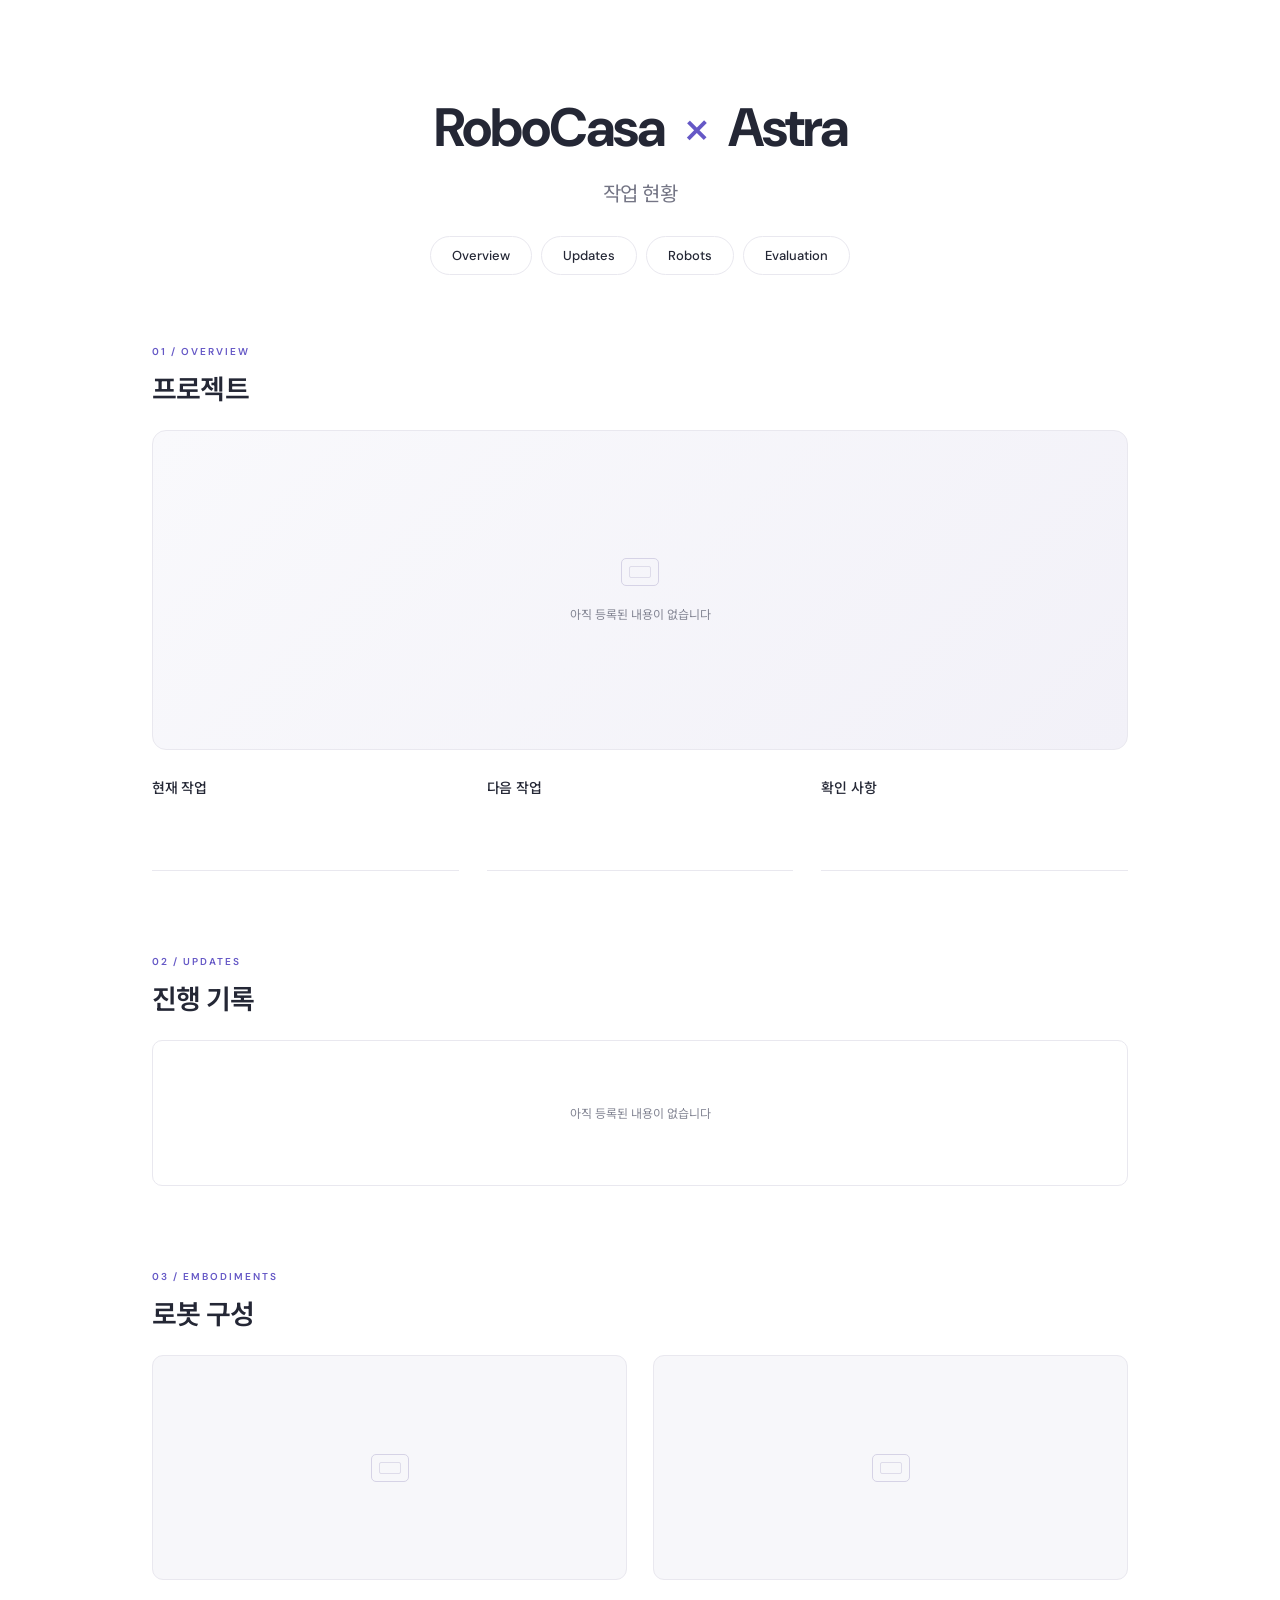
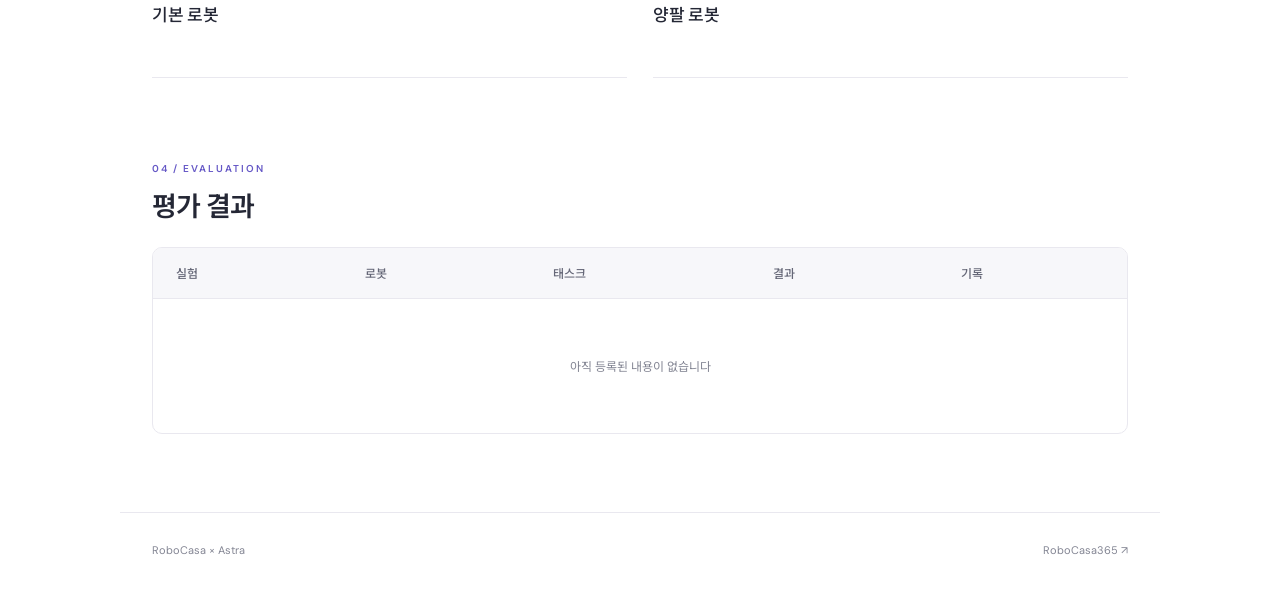
==== status-page/index.html @ a6c5f1e1 "Add empty RoboCasa Astra status page" ====
<!doctype html>
<html lang="ko">
<head>
  <meta charset="utf-8">
  <meta name="viewport" content="width=device-width, initial-scale=1">
  <meta name="color-scheme" content="light">
  <title>RoboCasa × Astra · 작업 현황</title>
  <link rel="stylesheet" href="style.css">
</head>
<body>
  <a class="skip" href="#overview">본문으로 이동</a>
  <header class="hero">
    <div class="wordmark">RoboCasa <span>×</span> Astra</div>
    <h1>작업 현황</h1>
    <nav aria-label="페이지 탐색">
      <a href="#overview">Overview</a><a href="#updates">Updates</a><a href="#robots">Robots</a><a href="#evaluation">Evaluation</a>
    </nav>
  </header>
  <main>
    <section id="overview" aria-labelledby="overview-title">
      <div class="section-head"><span class="eyebrow">01 / OVERVIEW</span><h2 id="overview-title">프로젝트</h2></div>
      <div class="showcase empty" aria-label="프로젝트 미디어 영역, 비어 있음"><div class="frame-mark" aria-hidden="true"></div><span>아직 등록된 내용이 없습니다</span></div>
      <div class="summary-grid">
        <article><h3>현재 작업</h3><div class="blank" aria-label="비어 있음"></div></article>
        <article><h3>다음 작업</h3><div class="blank" aria-label="비어 있음"></div></article>
        <article><h3>확인 사항</h3><div class="blank" aria-label="비어 있음"></div></article>
      </div>
    </section>
    <section id="updates" aria-labelledby="updates-title">
      <div class="section-head"><span class="eyebrow">02 / UPDATES</span><h2 id="updates-title">진행 기록</h2></div>
      <div class="empty timeline" aria-label="진행 기록, 비어 있음"><span>아직 등록된 내용이 없습니다</span></div>
    </section>
    <section id="robots" aria-labelledby="robots-title">
      <div class="section-head"><span class="eyebrow">03 / EMBODIMENTS</span><h2 id="robots-title">로봇 구성</h2></div>
      <div class="robot-grid">
        <article class="robot"><div class="robot-media empty" aria-label="기본 로봇 미디어, 비어 있음"><div class="frame-mark" aria-hidden="true"></div></div><h3>기본 로봇</h3><div class="blank" aria-label="비어 있음"></div></article>
        <article class="robot"><div class="robot-media empty" aria-label="양팔 로봇 미디어, 비어 있음"><div class="frame-mark" aria-hidden="true"></div></div><h3>양팔 로봇</h3><div class="blank" aria-label="비어 있음"></div></article>
      </div>
    </section>
    <section id="evaluation" aria-labelledby="evaluation-title">
      <div class="section-head"><span class="eyebrow">04 / EVALUATION</span><h2 id="evaluation-title">평가 결과</h2></div>
      <div class="table-wrap"><table><caption class="sr-only">평가 결과, 아직 등록된 내용 없음</caption><thead><tr><th scope="col">실험</th><th scope="col">로봇</th><th scope="col">태스크</th><th scope="col">결과</th><th scope="col">기록</th></tr></thead><tbody><tr><td colspan="5">아직 등록된 내용이 없습니다</td></tr></tbody></table></div>
    </section>
  </main>
  <footer><span>RoboCasa × Astra</span><a href="https://robocasa.ai/" target="_blank" rel="noopener noreferrer">RoboCasa365 ↗</a></footer>
</body>
</html>
---- status-page/style.css ----
@import url('https://fonts.googleapis.com/css2?family=DM+Sans:wght@400;500;600;700&family=Noto+Sans+KR:wght@400;500;600;700&display=swap');
:root{--ink:#242735;--muted:#838593;--accent:#6558c6;--line:#e9e8ef;--wash:#f7f7fa}
*{box-sizing:border-box}html{scroll-behavior:smooth;scroll-padding-top:32px}body{margin:0;background:#fff;color:var(--ink);font-family:'DM Sans','Noto Sans KR',sans-serif;-webkit-font-smoothing:antialiased}a{color:inherit;text-decoration:none}a:focus-visible{outline:3px solid var(--accent);outline-offset:5px}.skip{position:absolute;left:20px;top:-60px;background:#fff;padding:12px;z-index:2}.skip:focus{top:12px}.hero{text-align:center;padding:92px 24px 64px}.wordmark{font-size:clamp(32px,5vw,54px);letter-spacing:-2px;font-weight:700}.wordmark span{color:var(--accent);font-weight:400;margin:0 9px}h1{font-size:20px;font-weight:400;color:#747585;margin:15px 0 29px;letter-spacing:-.5px}nav{display:flex;justify-content:center;gap:9px;flex-wrap:wrap}nav a{border:1px solid var(--line);padding:10px 21px;border-radius:30px;font-size:13px;font-weight:500;transition:background .15s,color .15s}nav a:hover{background:var(--accent);color:white;border-color:var(--accent)}main{max-width:1040px;margin:auto;padding:0 32px}section{margin-bottom:78px}.section-head{margin-bottom:23px}.eyebrow{font-size:10px;font-weight:600;letter-spacing:2px;color:var(--accent)}h2{font-size:27px;font-weight:600;letter-spacing:-.8px;margin:8px 0 0}h3{font-size:14px;font-weight:500;letter-spacing:-.2px;margin:0 0 15px}.empty{display:flex;align-items:center;justify-content:center;flex-direction:column;background:var(--wash);border:1px solid var(--line);color:var(--muted)}.empty span{font-size:12px}.showcase{height:320px;border-radius:14px;gap:19px;background:linear-gradient(135deg,#f9f9fc,#f2f1f8)}.frame-mark{height:28px;width:38px;border:1px solid #d6d3e6;border-radius:5px;position:relative}.frame-mark:after{content:'';position:absolute;inset:7px;border:1px solid #dedcea;border-radius:2px}.summary-grid{display:grid;grid-template-columns:repeat(3,1fr);gap:28px;margin-top:27px}.summary-grid article{border-bottom:1px solid var(--line);padding:0 0 22px}.blank{height:36px}.timeline{height:146px;background:white;border-radius:10px}.robot-grid{display:grid;grid-template-columns:1fr 1fr;gap:26px}.robot-media{height:225px;border-radius:11px;margin-bottom:21px}.robot{border-bottom:1px solid var(--line)}.robot h3{font-size:17px}.table-wrap{overflow-x:auto;border:1px solid var(--line);border-radius:10px}table{border-collapse:collapse;width:100%;min-width:500px;text-align:left;font-size:12px}th{padding:16px 23px;font-weight:500;background:var(--wash);color:#656777;border-bottom:1px solid var(--line)}td{height:134px;text-align:center;color:var(--muted)}footer{max-width:1040px;margin:0 auto;padding:30px 32px 45px;border-top:1px solid var(--line);display:flex;justify-content:space-between;font-size:11px;color:var(--muted)}footer a:hover{color:var(--accent)}.sr-only{position:absolute;width:1px;height:1px;padding:0;margin:-1px;overflow:hidden;clip:rect(0,0,0,0);white-space:nowrap;border:0}@media(max-width:600px){.hero{padding:62px 20px 46px}.wordmark{letter-spacing:-1.4px}main{padding:0 20px}.showcase{height:230px}.summary-grid{gap:14px}h3{font-size:12px}section{margin-bottom:54px}.robot-grid{grid-template-columns:1fr}.robot-media{height:210px}h2{font-size:24px}footer{margin:0 20px;padding:25px 0 32px}nav a{padding:9px 15px}}@media(prefers-reduced-motion:reduce){html{scroll-behavior:auto}nav a{transition:none}}
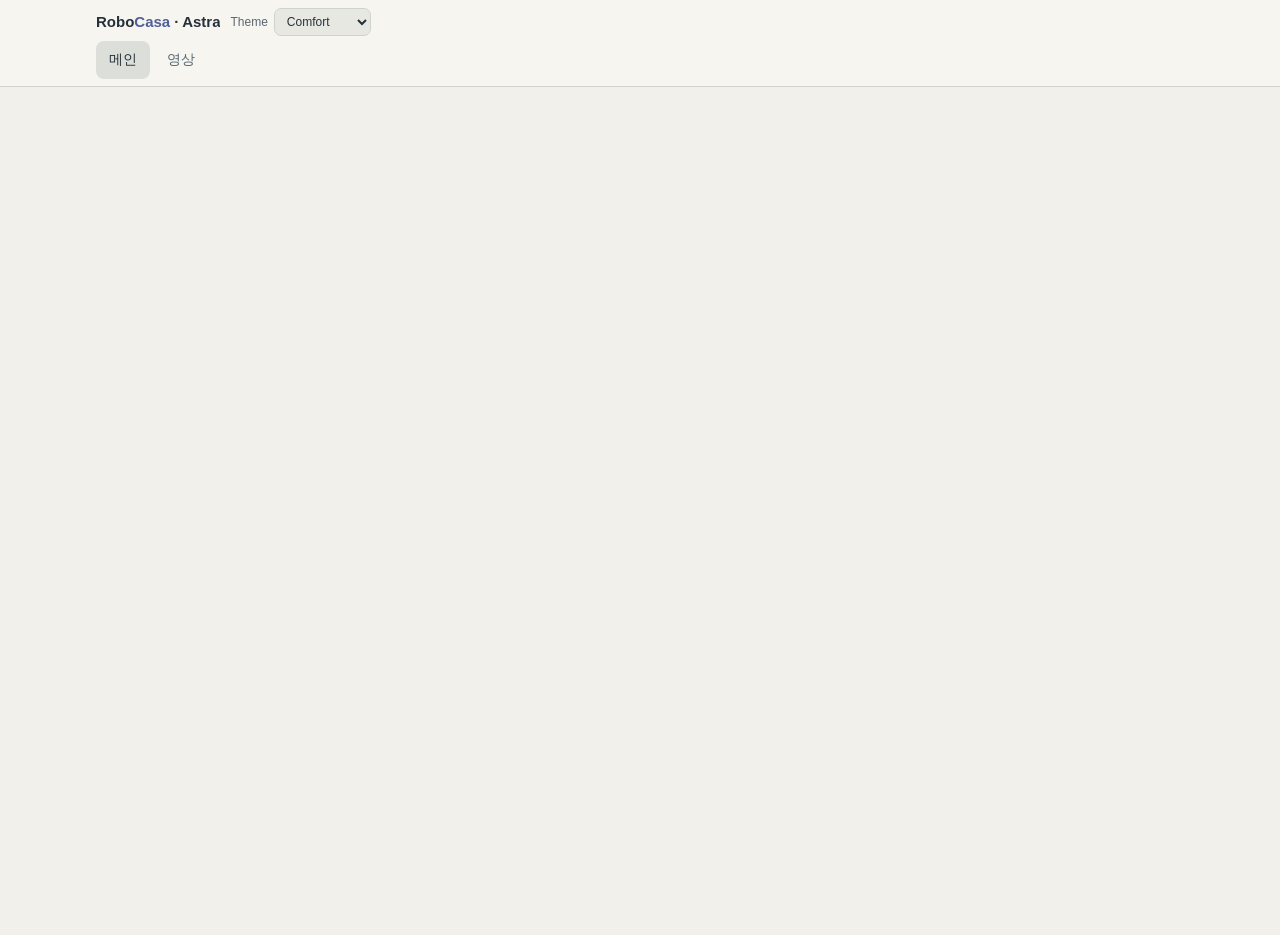
==== commit 79b30c7b: "Use existing user RoboCasa tracking page template" ====
--- a/status-page/index.html
+++ b/status-page/index.html
@@ -1,47 +1,23 @@
-<!doctype html>
+<!DOCTYPE html>
 <html lang="ko">
 <head>
-  <meta charset="utf-8">
-  <meta name="viewport" content="width=device-width, initial-scale=1">
-  <meta name="color-scheme" content="light">
-  <title>RoboCasa × Astra · 작업 현황</title>
-  <link rel="stylesheet" href="style.css">
+<meta charset="utf-8">
+<meta name="viewport" content="width=device-width, initial-scale=1">
+<title>RoboCasa · Astra | 메인</title>
+<link rel="stylesheet" href="assets/site.css">
+<link rel="stylesheet" href="style.css">
+<script src="assets/theme.js"></script>
 </head>
 <body>
-  <a class="skip" href="#overview">본문으로 이동</a>
-  <header class="hero">
-    <div class="wordmark">RoboCasa <span>×</span> Astra</div>
-    <h1>작업 현황</h1>
-    <nav aria-label="페이지 탐색">
-      <a href="#overview">Overview</a><a href="#updates">Updates</a><a href="#robots">Robots</a><a href="#evaluation">Evaluation</a>
-    </nav>
-  </header>
-  <main>
-    <section id="overview" aria-labelledby="overview-title">
-      <div class="section-head"><span class="eyebrow">01 / OVERVIEW</span><h2 id="overview-title">프로젝트</h2></div>
-      <div class="showcase empty" aria-label="프로젝트 미디어 영역, 비어 있음"><div class="frame-mark" aria-hidden="true"></div><span>아직 등록된 내용이 없습니다</span></div>
-      <div class="summary-grid">
-        <article><h3>현재 작업</h3><div class="blank" aria-label="비어 있음"></div></article>
-        <article><h3>다음 작업</h3><div class="blank" aria-label="비어 있음"></div></article>
-        <article><h3>확인 사항</h3><div class="blank" aria-label="비어 있음"></div></article>
-      </div>
-    </section>
-    <section id="updates" aria-labelledby="updates-title">
-      <div class="section-head"><span class="eyebrow">02 / UPDATES</span><h2 id="updates-title">진행 기록</h2></div>
-      <div class="empty timeline" aria-label="진행 기록, 비어 있음"><span>아직 등록된 내용이 없습니다</span></div>
-    </section>
-    <section id="robots" aria-labelledby="robots-title">
-      <div class="section-head"><span class="eyebrow">03 / EMBODIMENTS</span><h2 id="robots-title">로봇 구성</h2></div>
-      <div class="robot-grid">
-        <article class="robot"><div class="robot-media empty" aria-label="기본 로봇 미디어, 비어 있음"><div class="frame-mark" aria-hidden="true"></div></div><h3>기본 로봇</h3><div class="blank" aria-label="비어 있음"></div></article>
-        <article class="robot"><div class="robot-media empty" aria-label="양팔 로봇 미디어, 비어 있음"><div class="frame-mark" aria-hidden="true"></div></div><h3>양팔 로봇</h3><div class="blank" aria-label="비어 있음"></div></article>
-      </div>
-    </section>
-    <section id="evaluation" aria-labelledby="evaluation-title">
-      <div class="section-head"><span class="eyebrow">04 / EVALUATION</span><h2 id="evaluation-title">평가 결과</h2></div>
-      <div class="table-wrap"><table><caption class="sr-only">평가 결과, 아직 등록된 내용 없음</caption><thead><tr><th scope="col">실험</th><th scope="col">로봇</th><th scope="col">태스크</th><th scope="col">결과</th><th scope="col">기록</th></tr></thead><tbody><tr><td colspan="5">아직 등록된 내용이 없습니다</td></tr></tbody></table></div>
-    </section>
-  </main>
-  <footer><span>RoboCasa × Astra</span><a href="https://robocasa.ai/" target="_blank" rel="noopener noreferrer">RoboCasa365 ↗</a></footer>
+<a class="skip" href="#content">본문으로 이동</a>
+<header>
+  <nav class="nav">
+    <div class="brand">Robo<span>Casa</span> · Astra</div>
+    <div class="nav-tabs" aria-label="페이지 탭"><a href="index.html" class="active" aria-current="page">메인</a><a href="videos.html">영상</a></div>
+  </nav>
+</header>
+<main id="content" class="wrap" aria-label="메인, 내용 준비 전">
+  <section class="tab active" aria-label="비어 있는 메인 영역"></section>
+</main>
 </body>
 </html>
--- a/status-page/assets/site.css
+++ b/status-page/assets/site.css
@@ -0,0 +1,213 @@
+@import url("theme.css");
+  *{box-sizing:border-box}
+  body{margin:0;background:var(--bg);color:var(--tx);font:15px/1.55 -apple-system,BlinkMacSystemFont,"Segoe UI",Roboto,sans-serif;overflow-x:hidden}
+  /* top bar */
+  header{position:sticky;top:0;z-index:10;background:var(--header);border-bottom:1px solid var(--bd);backdrop-filter:blur(6px)}
+  .nav{max-width:1120px;margin:0 auto;display:grid;grid-template-columns:auto minmax(0,1fr) auto auto;align-items:center;gap:8px;padding:0 16px;height:52px}
+  .brand{font-weight:700;font-size:15px;margin-right:6px;white-space:nowrap}
+  .brand span{color:var(--acc)}
+  .nav-tabs{display:flex;align-items:center;gap:4px;min-width:0;white-space:nowrap}
+  .nav button{background:none;border:none;color:var(--dim);font:inherit;font-size:14px;padding:8px 13px;border-radius:8px;cursor:pointer}
+  .nav button:hover{color:var(--tx);background:var(--surface-hover)}
+  .nav button.active{color:var(--tx);background:var(--surface-active)}
+  .nav-tabs>a{color:var(--dim);text-decoration:none;font-size:13px;padding:8px 10px;border-radius:8px}
+  .nav-tabs>a:hover{color:var(--tx);background:var(--surface-hover)}
+  .live{margin-left:auto;font-size:12px;color:var(--dim);display:flex;align-items:center;gap:6px}
+  .dot{width:8px;height:8px;border-radius:50%;background:var(--run);box-shadow:0 0 8px var(--run);animation:pulse 1.6s infinite}
+  @keyframes pulse{50%{opacity:.4}}
+  /* layout */
+  .wrap{max-width:960px;margin:0 auto;padding:24px 16px 70px}
+  .tab{display:none;scroll-margin-top:120px}.tab.active{display:block}
+  h1{font-size:21px;margin:0 0 16px}
+  .card{background:var(--card);border:1px solid var(--bd);border-radius:12px;padding:18px 20px;margin:14px 0}
+  h2{font-size:16px;margin:0 0 12px;padding-bottom:8px;border-bottom:1px solid var(--bd)}
+  table{width:100%;border-collapse:collapse;font-size:14px}
+  th,td{text-align:left;padding:7px 10px;border-bottom:1px solid var(--bd);vertical-align:top}
+  th{color:var(--dim);font-weight:600;font-size:12px;text-transform:uppercase;letter-spacing:.03em}
+  tr:last-child td{border-bottom:none}
+  code{background:var(--surface-deep);border:1px solid var(--bd);border-radius:5px;padding:1px 6px;font-size:12px;color:var(--code-tx)}
+  .badge{display:inline-block;font-size:12px;font-weight:600;padding:2px 9px;border-radius:20px;white-space:nowrap}
+  .b-ok{background:var(--ok-soft);color:var(--ok)}
+  .b-run{background:var(--run-soft);color:var(--run)}
+  .b-wait{background:var(--wait-soft);color:var(--wait)}
+  .b-rev{background:var(--rev-soft);color:var(--rev)}
+  .b-blk{background:var(--red-soft);color:var(--red)}
+  .kpi{display:flex;gap:12px;flex-wrap:wrap;margin:6px 0}
+  .kpi div{flex:1;min-width:120px;background:var(--surface-deep);border:1px solid var(--bd);border-radius:9px;padding:12px}
+  .kpi .n{font-size:20px;font-weight:700}.kpi .l{font-size:12px;color:var(--dim)}
+  ul{margin:6px 0;padding-left:20px}li{margin:3px 0}
+  .now{border-left:3px solid var(--run)}
+  .grid{display:grid;grid-template-columns:repeat(auto-fill,minmax(280px,1fr));gap:14px}
+  video{width:100%;border-radius:8px;background:var(--video-bg);display:block}
+  .vcap{font-size:13px;margin:8px 0 2px}
+  .vsub{font-size:12px;color:var(--dim)}
+  .ok{color:var(--ok)}.no{color:var(--red)}
+  .dim{color:var(--dim);font-size:13px}
+  .foot{color:var(--dim);font-size:12px;margin-top:26px;text-align:center}
+  a{color:var(--rev)}
+  .filt{background:var(--surface-deep);border:1px solid var(--bd);color:var(--dim);font:inherit;font-size:13px;padding:8px 14px;border-radius:8px;cursor:pointer}
+  .filt.active{background:var(--surface-active);color:var(--tx);border-color:var(--acc)}
+  .bar{display:inline-block;height:7px;border-radius:4px;background:var(--acc);vertical-align:middle;margin-right:7px}
+  .sr{font-variant-numeric:tabular-nums}
+  th.sort{cursor:pointer;user-select:none}
+  th.sort:hover{color:var(--tx)}
+  th.sort .ar{opacity:.5;font-size:10px;margin-left:3px}
+  .item{display:flex;align-items:flex-start;gap:10px;padding:9px 0;border-bottom:1px solid var(--bd)}
+  .item:last-child{border-bottom:none}
+  .item .tt{flex:1}
+  .item .nt{font-size:12px;color:var(--dim);margin-top:2px}
+  .chk{width:16px;height:16px;border:1.5px solid var(--dim);border-radius:5px;margin-top:2px;flex:none}
+  .chk.on{background:var(--ok);border-color:var(--ok)}
+  .rl-tabs{display:flex;gap:8px;margin-bottom:6px;flex-wrap:wrap}
+  .rl-tabs button{background:var(--surface-deep);border:1px solid var(--bd);color:var(--dim);font:inherit;font-size:13px;padding:6px 14px;border-radius:8px;cursor:pointer}
+  .rl-tabs button.active{background:var(--surface-active);color:var(--tx);border-color:var(--acc)}
+  .rl-view{display:grid;grid-template-columns:1.3fr 1fr;gap:20px}
+  @media(max-width:720px){.rl-view{grid-template-columns:1fr}}
+  .rl-rewardbox{background:var(--surface-deep);border:1px solid var(--bd);border-radius:10px;padding:12px 14px;margin-bottom:12px}
+  .rl-cum{font-size:30px;font-weight:700;font-variant-numeric:tabular-nums}
+  .rl-pred{width:100%;border-collapse:collapse}
+  .rl-pred td{padding:5px 6px;border-bottom:1px solid var(--bd);font-size:13px}
+  .rl-pred td:last-child{text-align:right;font-variant-numeric:tabular-nums}
+  .pt{color:var(--ok);font-weight:600}.pf{color:var(--dim)}
+  .fire{color:var(--run);font-weight:600}
+  .tgt{display:flex;align-items:center;gap:8px;padding:4px 0;font-size:13px}
+  .tgt .tk{width:15px;height:15px;border:1.5px solid var(--dim);border-radius:5px;flex:none}
+  .tgt .tk.on{background:var(--ok);border-color:var(--ok)}
+  .tgt .tb{margin-left:auto;color:var(--dim);font-variant-numeric:tabular-nums}
+
+  /* RL training design */
+  .section-head{display:flex;align-items:center;justify-content:space-between;gap:12px;border-bottom:1px solid var(--bd);padding-bottom:9px;margin-bottom:16px}
+  .section-head h2{border:0;padding:0;margin:0}
+  .arch-stack{max-width:720px;margin:0 auto 24px;display:flex;flex-direction:column;align-items:center}
+  .arch-node{width:100%;border:1px solid var(--line-strong);background:var(--surface);border-radius:10px;padding:13px 16px;display:grid;gap:2px;text-align:center}
+  .arch-node strong{font-size:16px}.arch-node>span:last-child{color:var(--dim);font-size:13px}
+  .arch-kicker{text-transform:uppercase;letter-spacing:.09em;font-size:10px;color:var(--acc)}
+  .arch-planner{border-color:var(--acc);background:var(--planner-bg)}
+  .arch-manager{border-color:var(--line-strong)}.arch-adapter{border-color:var(--acc);background:var(--accent-soft)}
+  .arch-world{border-color:var(--line-strong)}
+  .arch-arrow{height:50px;display:flex;flex-direction:column;justify-content:center;align-items:center;color:var(--acc);font-size:17px}
+  .arch-arrow span{font-size:11px;color:var(--dim);line-height:1.2}
+  .arch-pair{width:100%;display:grid;grid-template-columns:1fr 32px 1fr;align-items:center}.arch-plus{text-align:center;color:var(--acc);font-size:22px}
+  .arch-feedback{margin-top:12px;width:100%;padding:10px 14px;border:1px dashed var(--line-strong);border-radius:9px;color:var(--dim);font-size:13px;text-align:center}
+  .subhead{font-size:14px;margin:22px 0 10px;color:var(--subhead)}
+  .definition-grid{display:grid;grid-template-columns:repeat(2,minmax(0,1fr));gap:9px}
+  .definition-grid>div{border:1px solid var(--bd);border-radius:9px;padding:11px 12px;background:var(--surface);display:grid;gap:3px}
+  .definition-grid b{font-size:13px}.definition-grid span{font-size:12px;color:var(--dim)}
+  .task-flow{display:grid;grid-template-columns:repeat(3,minmax(0,1fr));gap:8px}
+  .task-flow>div{display:flex;gap:8px;align-items:flex-start;border:1px solid var(--bd);border-radius:9px;padding:10px;background:var(--surface);font-size:12px}
+  .task-flow i{font-style:normal;width:20px;height:20px;border-radius:50%;display:grid;place-items:center;background:var(--accent-soft);color:var(--accent-text);font-weight:700;flex:none}
+  .target-task{border-left:3px solid var(--acc);padding:12px 15px;background:var(--surface);border-radius:0 9px 9px 0;display:grid;gap:3px;margin-bottom:14px}
+  .target-task strong{font-size:17px}.target-task>span:last-child{color:var(--dim);font-size:13px}
+  .skill-grid{display:grid;grid-template-columns:repeat(3,minmax(0,1fr));gap:10px}
+  .skill-card{position:relative;border:1px solid var(--bd);border-radius:10px;padding:14px;background:var(--surface);min-width:0}
+  .skill-card h3{font-size:14px;margin:0 0 9px;padding-right:24px}.skill-card code{display:block;white-space:normal;line-height:1.45;margin-bottom:12px}
+  .skill-num{position:absolute;right:12px;top:10px;color:var(--dim);font-size:12px;font-weight:700}
+  .skill-card dl{margin:0;display:grid;grid-template-columns:54px 1fr;gap:6px 8px;font-size:12px}.skill-card dt{color:var(--acc);font-weight:600}.skill-card dd{margin:0;color:var(--dim)}
+  @media(max-width:720px){.definition-grid,.task-flow,.skill-grid{grid-template-columns:1fr}.arch-pair{grid-template-columns:1fr}.arch-plus{padding:7px}.section-head{align-items:flex-start}}
+
+  .contract-code{margin:0;background:var(--surface-deep);border:1px solid var(--bd);border-radius:9px;padding:14px 16px;overflow:auto;color:var(--code-tx);font:12px/1.55 ui-monospace,SFMono-Regular,Menlo,Consolas,monospace;white-space:pre}
+  .contract-code code{background:none;border:0;padding:0;color:inherit;font:inherit}
+  .skill-contract-grid{display:grid;gap:12px;margin-top:12px}
+  .skill-contract{border:1px solid var(--bd);border-radius:11px;background:var(--surface);padding:14px}
+  .contract-head{display:flex;justify-content:space-between;align-items:center;gap:12px;margin-bottom:10px}
+  .contract-head>div{display:flex;align-items:center;gap:9px}.contract-head h3{margin:0;font-size:15px}
+  .skill-num-inline{color:var(--acc);font-size:12px;font-weight:700}
+  .adapter-key{font:11px ui-monospace,SFMono-Regular,Menlo,Consolas,monospace;color:var(--accent-text);background:var(--accent-soft);padding:3px 8px;border-radius:20px;white-space:nowrap}
+  .implementation-note{margin-top:12px;padding:11px 13px;border:1px dashed var(--line-strong);border-radius:9px;color:var(--dim);font-size:12px}
+  .train-stage-grid{display:grid;grid-template-columns:repeat(2,minmax(0,1fr));gap:10px}
+  .train-stage{border:1px solid var(--bd);border-radius:10px;background:var(--surface);padding:14px}
+  .train-stage h3{font-size:14px;margin:0 0 8px}.train-stage p{font-size:12px;color:var(--dim);margin:0 0 8px}.train-stage ul{font-size:12px;color:var(--subhead);margin:0;padding-left:18px}
+  .train-gate{margin-top:12px;border-left:3px solid var(--ok);background:var(--surface);border-radius:0 9px 9px 0;padding:12px 14px}
+  .train-gate h3{font-size:14px;margin:0 0 6px}.train-gate p{font-size:12px;color:var(--dim);margin:0}
+  @media(max-width:720px){.train-stage-grid{grid-template-columns:1fr}}
+  .reference-strip{display:grid;grid-template-columns:repeat(4,minmax(0,1fr));gap:8px;margin:12px 0 18px}
+  .reference-chip{display:grid;gap:3px;padding:10px 12px;border:1px solid var(--bd);border-radius:9px;background:var(--surface);text-decoration:none}
+  .reference-chip b{font-size:12px;color:var(--tx)}.reference-chip span{font-size:11px;color:var(--dim)}
+  .schema-note{font-size:12px;color:var(--dim);margin:8px 0 0}
+  @media(max-width:720px){.reference-strip{grid-template-columns:1fr 1fr}}
+  .exp-controls{display:grid;grid-template-columns:2fr repeat(3,1fr);gap:8px;margin-bottom:14px}
+  .exp-controls input,.exp-controls select{width:100%;background:var(--surface-deep);border:1px solid var(--bd);border-radius:8px;color:var(--tx);padding:9px 11px;font:inherit;font-size:12px}
+  .exp-list-head,.exp-list-row{display:grid;grid-template-columns:150px 2fr 1.4fr 75px;gap:12px;align-items:center}.exp-list-head{padding:0 10px 7px;color:var(--dim);font-size:10px;text-transform:uppercase}.exp-list-row{padding:12px 10px;border-top:1px solid var(--bd);color:inherit;text-decoration:none}.exp-list-row:hover{background:var(--surface-hover)}.exp-list-row b{font-size:13px}.exp-list-row small{display:block;color:var(--dim);font-size:11px;margin-top:2px}.exp-list-row .go{text-align:right;color:var(--acc)}
+  @media(max-width:720px){.exp-controls{grid-template-columns:1fr 1fr}.exp-controls input{grid-column:1/-1}.exp-list-head{display:none}.exp-list-row{grid-template-columns:1fr 70px}.exp-list-row .exp-date,.exp-list-row .exp-context{grid-column:1}.exp-list-row .exp-title{grid-column:1}.exp-list-row .go{grid-column:2;grid-row:1/4}}
+  @media(max-width:1280px){
+    header{position:relative}
+    .nav{height:auto;grid-template-columns:minmax(0,1fr) auto;grid-template-areas:"brand theme" "tabs tabs";gap:5px 10px;padding:8px 16px 0}
+    .brand{grid-area:brand;margin:0;min-width:0;overflow:hidden;text-overflow:ellipsis}
+    .nav .theme-control{grid-area:theme;margin:0}
+    .nav-tabs{grid-area:tabs;width:100%;overflow-x:auto;overscroll-behavior-inline:contain;scrollbar-width:none;padding-bottom:7px}
+    .nav-tabs::-webkit-scrollbar{display:none}
+    .nav-tabs>*{flex:none}
+    .nav .live{display:none}
+    .nav button{padding:6px 8px;font-size:12px}
+    .nav-tabs>a{padding:6px 8px;font-size:12px}
+  }
+
+  /* Skill VLA Framework */
+  .framework-lede{margin:-12px 0 18px;color:var(--dim);font-size:13px;letter-spacing:.04em}
+  .architecture-card{overflow:hidden}
+  .architecture-status{display:grid;grid-template-columns:1fr 1fr;gap:9px;margin:15px 0}
+  .architecture-status>div{display:grid;gap:3px;padding:11px 13px;border:1px solid var(--bd);border-radius:9px;background:var(--surface)}
+  .architecture-status .target{border-left:3px solid var(--acc)}.architecture-status .current{border-left:3px solid var(--run)}
+  .architecture-status small{font-size:9px;letter-spacing:.1em;color:var(--acc);font-weight:800}.architecture-status .current small{color:var(--run)}
+  .architecture-status b{font-size:12px}.architecture-status span{font-size:10px;color:var(--dim)}
+  .architecture-legend{display:flex;justify-content:flex-end;gap:14px;margin:0 2px 7px;color:var(--dim);font-size:9px;text-transform:uppercase;letter-spacing:.06em}
+  .architecture-legend span{display:flex;align-items:center;gap:5px}.architecture-legend i{display:inline-block;width:22px;border-top:2px solid var(--acc)}.architecture-legend .legend-async{border-top-style:dashed}.architecture-legend .legend-eval{border-top:2px dotted var(--red)}
+  .architecture-scroll{max-width:100%;overflow-x:auto;overscroll-behavior-inline:contain;padding:2px 2px 10px;border-radius:10px;scrollbar-width:thin}
+  .architecture-scroll:focus-visible{outline:2px solid var(--acc);outline-offset:2px}
+  .architecture-map{min-width:790px;display:grid;gap:9px;padding:10px;border:1px solid var(--bd);border-radius:11px;background:var(--surface-deep)}
+  .arch-plane{min-width:0;padding:10px;border:1px solid var(--line-strong);border-radius:9px;background:var(--card)}
+  .arch-plane>header{display:flex;align-items:center;justify-content:space-between;gap:10px;margin:-10px -10px 9px;padding:7px 10px;border-bottom:1px solid var(--bd);background:var(--surface);border-radius:9px 9px 0 0}
+  .arch-plane>header span{font-size:9px;font-weight:900;letter-spacing:.11em;color:var(--acc)}.arch-plane>header small{font-size:9px;color:var(--dim)}
+  .plane-modules{display:grid;align-items:stretch;gap:7px}.planning-modules{grid-template-columns:1fr .9fr 1fr .55fr 1.15fr}.execution-modules{grid-template-columns:1.1fr .65fr 1.1fr 1fr}
+  .arch-module{min-width:0;display:grid;align-content:center;gap:2px;padding:9px 10px;border:1px solid var(--bd);border-radius:7px;background:var(--surface)}
+  .arch-module small{font-size:8px;letter-spacing:.08em;color:var(--dim)}.arch-module b{font-size:11px;overflow-wrap:anywhere}.arch-module span{font-size:9px;color:var(--dim);overflow-wrap:anywhere}
+  .arch-module.target-module,.manager-module{border-color:var(--acc);background:var(--planner-bg)}.verifier-client{border-style:dashed;border-color:var(--acc)}.telemetry{border-left:3px solid var(--line-strong)}
+  .arch-edge{min-width:0;display:grid;place-content:center;text-align:center;color:var(--dim)}.arch-edge span{font-size:8px;line-height:1.35}.arch-edge i{color:var(--acc);font-size:17px;font-style:normal;font-weight:900}
+  .registry-row{display:flex;align-items:center;gap:8px;margin-top:8px}.registry-row .registry{width:45%;border-color:var(--line-strong)}.registry-row .split{display:flex;align-items:center;gap:8px;text-align:left}
+  .plane-output{display:flex;align-items:center;gap:10px;margin-top:8px;padding:7px 9px;border-radius:6px;background:var(--planner-bg);border:1px solid var(--acc);font-size:9px}.plane-output span{flex:none;color:var(--acc);font-weight:800}.plane-output b{overflow-wrap:anywhere}.plane-output.result{background:var(--surface);border-color:var(--line-strong)}
+  .local-decision{display:grid;grid-template-columns:auto 1fr auto;gap:9px;align-items:center;margin-top:8px;padding:8px 10px;border-radius:7px;background:var(--surface-deep);border:1px solid var(--bd);font-size:9px}.local-decision b{color:var(--acc)}.local-decision span{color:var(--dim)}.local-decision strong{font-size:9px;color:var(--ok)}
+  .host-row{display:grid;grid-template-columns:2fr 1fr 1.15fr;gap:9px}.arch-plane.compact{display:flex;flex-direction:column}.arch-plane.compact>.arch-module{flex:1}
+  .shared-gpu-plane{border:2px solid var(--acc)}.server-shell{margin-bottom:7px;border-style:dashed}.shared-gpu-modules{display:grid;grid-template-columns:1fr 1fr;gap:7px}.gpu-scheduler{display:grid;gap:2px;margin-top:7px;padding:7px 9px;border-radius:6px;background:var(--surface-deep);border:1px solid var(--line-strong)}.gpu-scheduler b{font-size:10px}.gpu-scheduler span{font-size:8px;color:var(--dim)}
+  .verification-plane .endpoint{margin-top:7px;border-style:dashed}.evaluation-plane{border:2px dotted var(--red)}.evaluation-plane>header span{color:var(--red)}
+  .connection-stack{display:grid;grid-template-columns:1fr 1fr;gap:5px}.connection-stack>div{display:grid;grid-template-columns:85px 1fr 85px;gap:6px;align-items:center;padding:6px 8px;border-radius:6px;background:var(--card);border:1px solid var(--bd);font-size:8px}.connection-stack b:last-child{text-align:right}.connection-stack span{text-align:center;color:var(--dim)}.connection-stack .runtime-arrow{color:var(--acc)}.connection-stack .async{grid-column:1/-1;border-style:dashed;border-color:var(--acc)}
+  .evaluation-path{display:grid;grid-template-columns:1fr 1.5fr 1fr;gap:10px;align-items:center}.evaluation-path>span{text-align:center;font-size:9px;color:var(--red);border-bottom:2px dotted var(--red);padding-bottom:5px}
+  .control-note{display:grid;grid-template-columns:180px 1fr;gap:12px;margin:10px 0 16px;padding:11px 13px;border:1px solid var(--run);border-radius:8px;background:var(--run-soft)}.control-note b{font-size:11px;color:var(--run)}.control-note span{font-size:10px;color:var(--dim)}
+  .interface-title{margin:4px 0 7px;font-size:13px}.interface-table-wrap{max-width:100%;overflow-x:auto;overscroll-behavior-inline:contain;border:1px solid var(--bd);border-radius:8px}.interface-table{min-width:760px;font-size:10px}.interface-table th,.interface-table td{padding:6px 8px}.interface-table th{font-size:9px}.interface-table td:nth-child(1),.interface-table td:nth-child(2){font-weight:700}.interface-table .eval-row{background:var(--red-soft)}.interface-table .eval-row td{border-bottom:1px dotted var(--red)}
+  .validation-subtitle{font-size:13px;margin:2px 0 4px}.architecture-references{grid-template-columns:repeat(5,minmax(0,1fr))}
+  .framework-status{display:grid;grid-template-columns:1fr 1fr;gap:10px;margin:0 0 14px}
+  .framework-status>div{display:grid;gap:4px;padding:13px 15px;border-radius:10px;border:1px solid var(--bd);background:var(--surface)}
+  .framework-status small{font-size:10px;letter-spacing:.08em;text-transform:uppercase;color:var(--dim)}
+  .framework-status b{font-size:14px}.framework-status .status-pass{border-left:3px solid var(--ok)}.framework-status .status-fail{border-left:3px solid var(--red)}
+  .overview-flow{display:flex;align-items:stretch;gap:5px;margin:18px 0 10px}
+  .overview-flow>span{align-self:center;flex:none;color:var(--acc);font-weight:800}
+  .overview-node{flex:1 1 0;min-width:0;display:grid;align-content:center;gap:3px;padding:12px 7px;border:1px solid var(--bd);border-radius:9px;background:var(--surface);text-align:center}
+  .overview-node small,.overview-node span{font-size:9px;color:var(--dim)}.overview-node b{font-size:11px;overflow-wrap:anywhere}
+  .overview-node.planner,.overview-node.contract{border-color:var(--acc);background:var(--planner-bg)}.overview-node.manager,.overview-node.next{border-color:var(--line-strong)}.overview-node.verifier{border-style:dashed}
+  .overview-endpoint{margin-left:auto;width:min(100%,430px);display:grid;grid-template-columns:auto 1fr;gap:2px 12px;padding:10px 13px;border:1px solid var(--line-strong);border-radius:9px;background:var(--surface-deep)}
+  .overview-endpoint span{grid-row:1/3;font-size:9px;color:var(--acc);letter-spacing:.06em;text-transform:uppercase;align-self:center}.overview-endpoint b{font-size:12px}.overview-endpoint small{font-size:10px;color:var(--dim)}
+  .contract-overview{display:grid;grid-template-columns:repeat(3,minmax(0,1fr));gap:10px}.contract-overview article{min-width:0;border:1px solid var(--bd);border-radius:10px;background:var(--surface);padding:13px}.contract-overview header{display:grid;grid-template-columns:auto 1fr;gap:1px 8px;align-items:center;padding-bottom:9px;border-bottom:1px solid var(--bd)}.contract-overview header small{grid-row:1/3;color:var(--acc);font-weight:800}.contract-overview header b{font-size:13px}.contract-overview header em{font-size:10px;color:var(--dim);font-style:normal}.contract-overview dl{display:grid;grid-template-columns:66px minmax(0,1fr);gap:7px 6px;margin:11px 0 0;font-size:10px}.contract-overview dt{color:var(--acc);font-weight:700}.contract-overview dd{min-width:0;margin:0;color:var(--dim);overflow-wrap:anywhere}.contract-overview code{white-space:normal;overflow-wrap:anywhere;font-size:9px}
+  .runtime-flow{display:flex;align-items:stretch;gap:6px;margin:18px 0;overflow-x:auto;padding:3px 1px 10px;scrollbar-width:thin}
+  .runtime-node{flex:1 1 110px;min-width:0;display:grid;align-content:center;gap:3px;padding:13px 10px;border:1px solid var(--bd);border-radius:10px;background:var(--surface);text-align:center}
+  .runtime-node small,.runtime-node span{font-size:10px;color:var(--dim)}.runtime-node b{font-size:12px}
+  .runtime-node.input,.runtime-node.verifier{border-color:var(--acc);background:var(--planner-bg)}
+  .runtime-node.policy,.runtime-node.manager{border-color:var(--line-strong)}
+  .flow-arrow{align-self:center;color:var(--acc);font-weight:800}
+  .decision-grid{display:grid;grid-template-columns:repeat(3,1fr);gap:8px;margin:4px 0 16px}
+  .decision-grid article{display:grid;gap:4px;padding:10px 12px;border:1px solid var(--bd);border-radius:9px;background:var(--surface)}
+  .decision-grid span{font-size:11px;color:var(--dim)}.decision{font-size:11px;letter-spacing:.05em}.decision.advance{color:var(--ok)}.decision.continue{color:var(--run)}.decision.recover{color:var(--red)}
+  .skill-state{display:grid;grid-template-columns:1fr auto 1fr auto 1fr auto 1.3fr;gap:8px;align-items:center;padding:16px;border-radius:11px;background:var(--surface-deep);border:1px solid var(--bd)}
+  .skill-state>div{display:grid;text-align:center;gap:2px}.skill-state small{font-size:10px;color:var(--dim)}.skill-state>span{font-size:10px;color:var(--acc);white-space:nowrap}.skill-state em{font-size:10px;color:var(--red);font-style:normal}.success-state{padding:8px;border:1px solid var(--line-strong);border-radius:8px;background:var(--surface)}
+  .loopback{text-align:center;margin-top:8px;color:var(--dim);font-size:11px}
+  .signal-layout{display:grid;grid-template-columns:1fr 1fr;gap:12px}.signal-card{margin:0}.signal-card h2{margin-top:6px}.signal-card ul{font-size:12px;color:var(--dim)}
+  .signal-label{font-size:10px;font-weight:800;letter-spacing:.08em;color:var(--acc)}.runtime-signal{border-top:3px solid var(--acc)}.eval-signal{border:2px dashed var(--line-strong)}.eval-signal .signal-label{color:var(--red)}
+  .gate-compare{display:grid;grid-template-columns:1fr auto 1fr;gap:14px;align-items:center}.gate-compare article{padding:16px;border:1px solid var(--bd);border-radius:10px;background:var(--surface)}.gate-compare article>span{font-size:10px;color:var(--acc);letter-spacing:.08em}.gate-compare h3{margin:5px 0;font-size:16px}.gate-compare p{min-height:42px;margin:0 0 8px;font-size:12px;color:var(--dim)}.gate-compare article>b{font-size:11px}.versus{font-size:20px;color:var(--dim)}
+  .evidence-kpi{display:grid;grid-template-columns:repeat(3,1fr);gap:8px}.evidence-kpi>div{display:grid;gap:2px;padding:13px;border:1px solid var(--bd);border-radius:9px;background:var(--surface-deep)}.evidence-kpi strong{font-size:20px}.evidence-kpi span{font-size:11px;color:var(--dim)}
+  .seed-grid{display:grid;grid-template-columns:repeat(3,1fr);gap:8px;margin:10px 0}.seed-grid article{display:grid;gap:3px;padding:12px;border:1px solid var(--bd);border-radius:9px;background:var(--surface)}.seed-grid span,.seed-grid small{font-size:11px;color:var(--dim)}.seed-grid .warning{border-color:var(--red);background:var(--red-soft)}
+  .evidence-conclusion{font-size:13px;padding:12px 14px;border-left:3px solid var(--red);background:var(--surface);border-radius:0 8px 8px 0}
+  .framework-cta{display:inline-flex;align-items:center;gap:16px;padding:10px 15px;border-radius:8px;background:var(--acc);color:var(--bg);font-weight:700;text-decoration:none}.framework-cta span{font-size:18px}
+  .training-details>summary{display:flex;align-items:center;justify-content:space-between;gap:12px;cursor:pointer}.training-details>summary>span:first-child{display:grid}.training-details summary small{font-size:10px;color:var(--acc);letter-spacing:.08em}.training-details summary>span:last-child{font-size:11px;color:var(--dim)}.training-details[open]>summary{padding-bottom:14px;border-bottom:1px solid var(--bd);margin-bottom:14px}
+  .training-summary{display:grid;grid-template-columns:1fr 1fr;gap:8px}.training-summary article{display:grid;gap:3px;padding:10px;border:1px solid var(--bd);border-radius:8px;background:var(--surface)}.training-summary span{font-size:11px;color:var(--dim)}
+  .inference-group+.inference-group{margin-top:24px;padding-top:20px;border-top:1px solid var(--bd)}.inference-group-head{display:flex;justify-content:space-between;gap:10px;align-items:end;margin-bottom:10px}.inference-group-head h2{border:0;padding:0;margin:0}.inference-group-head p{margin:0;max-width:560px;text-align:right}
+  .inference-grid{display:grid;grid-template-columns:repeat(3,minmax(0,1fr));gap:10px}.inference-card{min-width:0;padding:12px;border:1px solid var(--bd);border-radius:10px;background:var(--surface)}.inference-card.is-e2e{border-top:3px solid var(--acc)}.inference-card.is-warning{border-color:var(--red)}.inference-card video{aspect-ratio:16/9;object-fit:contain}.inference-card h3{font-size:13px;margin:9px 0 6px}.inference-card p{font-size:11px;color:var(--dim);margin:7px 0}.inference-facts{display:grid;gap:4px}.inference-facts div{display:flex;justify-content:space-between;gap:8px;padding:4px 6px;border-radius:5px;background:var(--surface-deep);font-size:10px}.inference-facts span{color:var(--dim)}.fact-bad{color:var(--red);font-weight:700}.fact-ok{color:var(--ok);font-weight:700}.quality-warning{padding:7px 8px;margin-top:8px;border-radius:6px;background:var(--red-soft);color:var(--red);font-size:10px;font-weight:700}
+  @media(max-width:820px){.architecture-status{grid-template-columns:1fr}.architecture-scroll{margin-right:-8px}.contract-overview{grid-template-columns:1fr}.inference-grid{grid-template-columns:1fr 1fr}.architecture-references{grid-template-columns:1fr 1fr}}
+  @media(max-width:520px){.framework-status,.evidence-kpi,.seed-grid,.training-summary,.inference-grid{grid-template-columns:1fr}.framework-card .section-head{display:grid;justify-items:start}.architecture-card>.dim{font-size:11px}.architecture-map{min-width:760px}.architecture-scroll{margin-left:-5px;margin-right:-5px}.architecture-legend{justify-content:flex-start;flex-wrap:wrap}.control-note{grid-template-columns:1fr}.control-note span{font-size:11px}.contract-overview dl{grid-template-columns:1fr}.contract-overview dt{margin-top:4px}.inference-group-head{display:block}.inference-group-head p{text-align:left;margin-top:4px}.inference-facts div{align-items:flex-start;flex-direction:column;gap:1px}.inference-facts b,.inference-card h3,.quality-warning{overflow-wrap:anywhere}.framework-card,.evidence-card{padding:15px}.reference-strip,.architecture-references{grid-template-columns:1fr}#obsv-ba{table-layout:fixed;font-size:9px}#obsv-ba th,#obsv-ba td{padding:4px 2px;overflow-wrap:anywhere;word-break:break-word}}
--- a/status-page/style.css
+++ b/status-page/style.css
@@ -1,3 +1,6 @@
-@import url('https://fonts.googleapis.com/css2?family=DM+Sans:wght@400;500;600;700&family=Noto+Sans+KR:wght@400;500;600;700&display=swap');
-:root{--ink:#242735;--muted:#838593;--accent:#6558c6;--line:#e9e8ef;--wash:#f7f7fa}
-*{box-sizing:border-box}html{scroll-behavior:smooth;scroll-padding-top:32px}body{margin:0;background:#fff;color:var(--ink);font-family:'DM Sans','Noto Sans KR',sans-serif;-webkit-font-smoothing:antialiased}a{color:inherit;text-decoration:none}a:focus-visible{outline:3px solid var(--accent);outline-offset:5px}.skip{position:absolute;left:20px;top:-60px;background:#fff;padding:12px;z-index:2}.skip:focus{top:12px}.hero{text-align:center;padding:92px 24px 64px}.wordmark{font-size:clamp(32px,5vw,54px);letter-spacing:-2px;font-weight:700}.wordmark span{color:var(--accent);font-weight:400;margin:0 9px}h1{font-size:20px;font-weight:400;color:#747585;margin:15px 0 29px;letter-spacing:-.5px}nav{display:flex;justify-content:center;gap:9px;flex-wrap:wrap}nav a{border:1px solid var(--line);padding:10px 21px;border-radius:30px;font-size:13px;font-weight:500;transition:background .15s,color .15s}nav a:hover{background:var(--accent);color:white;border-color:var(--accent)}main{max-width:1040px;margin:auto;padding:0 32px}section{margin-bottom:78px}.section-head{margin-bottom:23px}.eyebrow{font-size:10px;font-weight:600;letter-spacing:2px;color:var(--accent)}h2{font-size:27px;font-weight:600;letter-spacing:-.8px;margin:8px 0 0}h3{font-size:14px;font-weight:500;letter-spacing:-.2px;margin:0 0 15px}.empty{display:flex;align-items:center;justify-content:center;flex-direction:column;background:var(--wash);border:1px solid var(--line);color:var(--muted)}.empty span{font-size:12px}.showcase{height:320px;border-radius:14px;gap:19px;background:linear-gradient(135deg,#f9f9fc,#f2f1f8)}.frame-mark{height:28px;width:38px;border:1px solid #d6d3e6;border-radius:5px;position:relative}.frame-mark:after{content:'';position:absolute;inset:7px;border:1px solid #dedcea;border-radius:2px}.summary-grid{display:grid;grid-template-columns:repeat(3,1fr);gap:28px;margin-top:27px}.summary-grid article{border-bottom:1px solid var(--line);padding:0 0 22px}.blank{height:36px}.timeline{height:146px;background:white;border-radius:10px}.robot-grid{display:grid;grid-template-columns:1fr 1fr;gap:26px}.robot-media{height:225px;border-radius:11px;margin-bottom:21px}.robot{border-bottom:1px solid var(--line)}.robot h3{font-size:17px}.table-wrap{overflow-x:auto;border:1px solid var(--line);border-radius:10px}table{border-collapse:collapse;width:100%;min-width:500px;text-align:left;font-size:12px}th{padding:16px 23px;font-weight:500;background:var(--wash);color:#656777;border-bottom:1px solid var(--line)}td{height:134px;text-align:center;color:var(--muted)}footer{max-width:1040px;margin:0 auto;padding:30px 32px 45px;border-top:1px solid var(--line);display:flex;justify-content:space-between;font-size:11px;color:var(--muted)}footer a:hover{color:var(--accent)}.sr-only{position:absolute;width:1px;height:1px;padding:0;margin:-1px;overflow:hidden;clip:rect(0,0,0,0);white-space:nowrap;border:0}@media(max-width:600px){.hero{padding:62px 20px 46px}.wordmark{letter-spacing:-1.4px}main{padding:0 20px}.showcase{height:230px}.summary-grid{gap:14px}h3{font-size:12px}section{margin-bottom:54px}.robot-grid{grid-template-columns:1fr}.robot-media{height:210px}h2{font-size:24px}footer{margin:0 20px;padding:25px 0 32px}nav a{padding:9px 15px}}@media(prefers-reduced-motion:reduce){html{scroll-behavior:auto}nav a{transition:none}}
+/* Navigation and theme match the user's existing RoboCasa tracking page. */
+.nav{grid-template-columns:auto minmax(0,1fr) auto}.nav-tabs>a{font:inherit;font-size:14px;padding:8px 13px}.nav-tabs>a.active{color:var(--tx);background:var(--surface-active)}
+.wrap{min-height:calc(100vh - 52px)}
+.skip{position:fixed;top:-70px;left:16px;z-index:20;background:var(--card);color:var(--tx);padding:10px}.skip:focus{top:8px}
+a:focus-visible{outline:2px solid var(--acc);outline-offset:3px}
+@media(max-width:620px){.nav{height:auto;min-height:52px;grid-template-columns:auto 1fr;gap:8px;padding:10px 16px}.nav-tabs{justify-content:flex-end}.nav .theme-control{grid-column:1/-1;margin:0;justify-self:end}}
